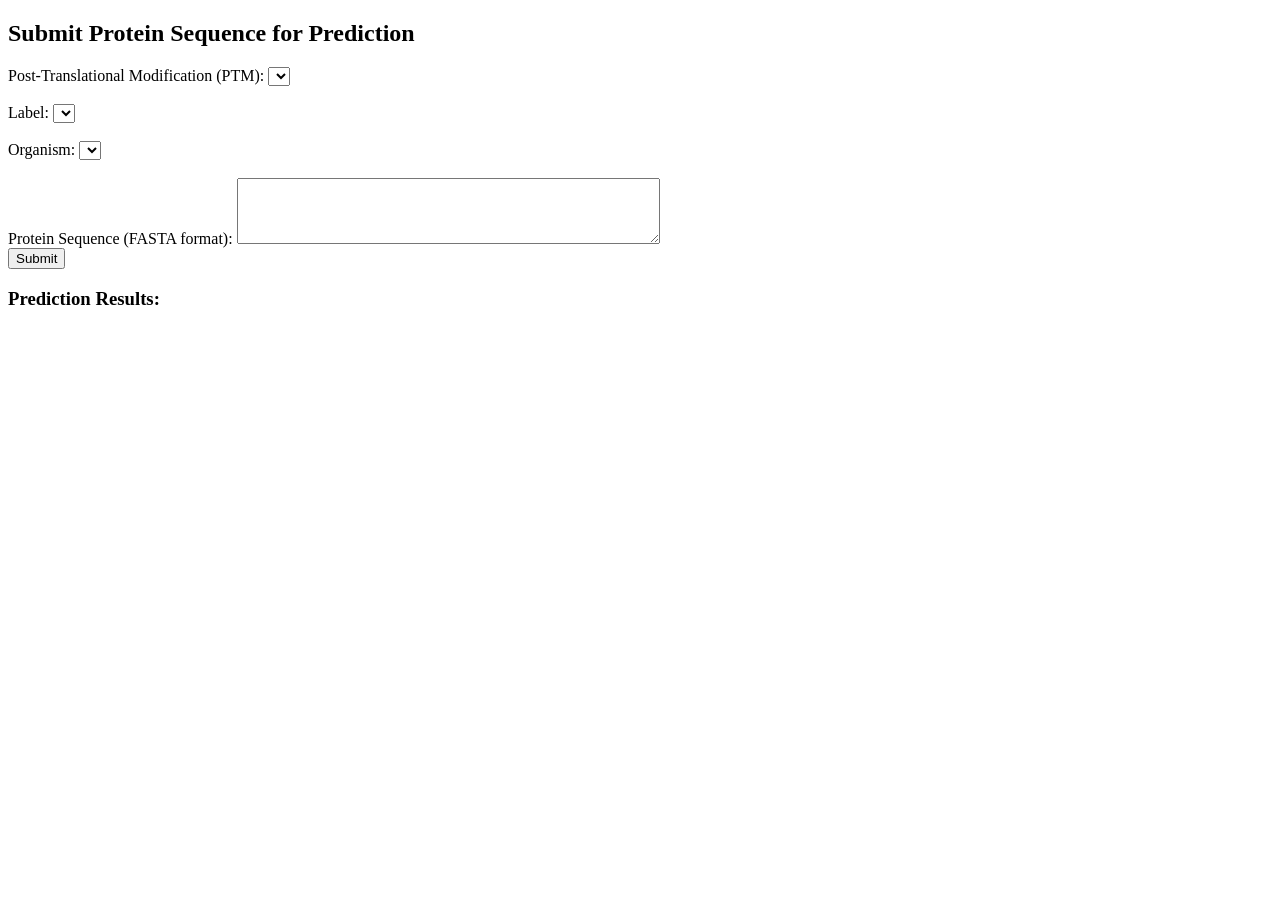
==== sitetack/frontend/index.html @ 98cb00d6 "lots of functionality even more" ====
<!DOCTYPE html>
<html>
<head>
    <title>Sitetack</title>
</head>
<body>
    <h2>Submit Protein Sequence for Prediction</h2>
    <form id="predictionForm">
        <label for="ptm">Post-Translational Modification (PTM):</label>
        <select name="ptm" id="ptm">
            <!-- Dynamically added Ptm options will appear here -->
        </select>
        
        <div id="ptm_description">
            <!-- Description will be displayed here -->
        </div>
        <br>
        <label for="label">Label:</label>
        <select name="label" id="label">
            <!-- Dynamically added Label options will appear here -->
        </select>
        
        <div id="label_description">
            <!-- Description will be displayed here -->
        </div>
        <br>
        <label for="organism">Organism:</label>
        <select name="organism" id="organism">
            <!-- Dynamically added Organism options will appear here -->
        </select>
        
        <div id="organism_description">
            <!-- Description will be displayed here -->
        </div>
        <br>
        <label for="text">Protein Sequence (FASTA format):</label>
        <textarea name="text" id="text" rows="4" cols="50"></textarea>
        <br>
        <button type="button" onclick="submitData()">Submit</button>
    </form>

    <h3>Prediction Results:</h3>
    
   <!-- Add a style to initially hide the threshold control -->
    <style>
        #thresholdControl {
            display: none;
        }
    </style>

    <!-- Threshold slider -->
    <div id="thresholdControl">
        <label for="threshold">Highlighting Threshold:</label>
        <input type="range" id="threshold" name="threshold" min="0" max="1" step="0.01" value="0.5">
        <span id="thresholdValue">0.5</span>
    </div>

    <pre id="results"></pre>
 

    <!-- link script.js -->
    <script src="/frontend/script.js"></script>
</body>
</html>
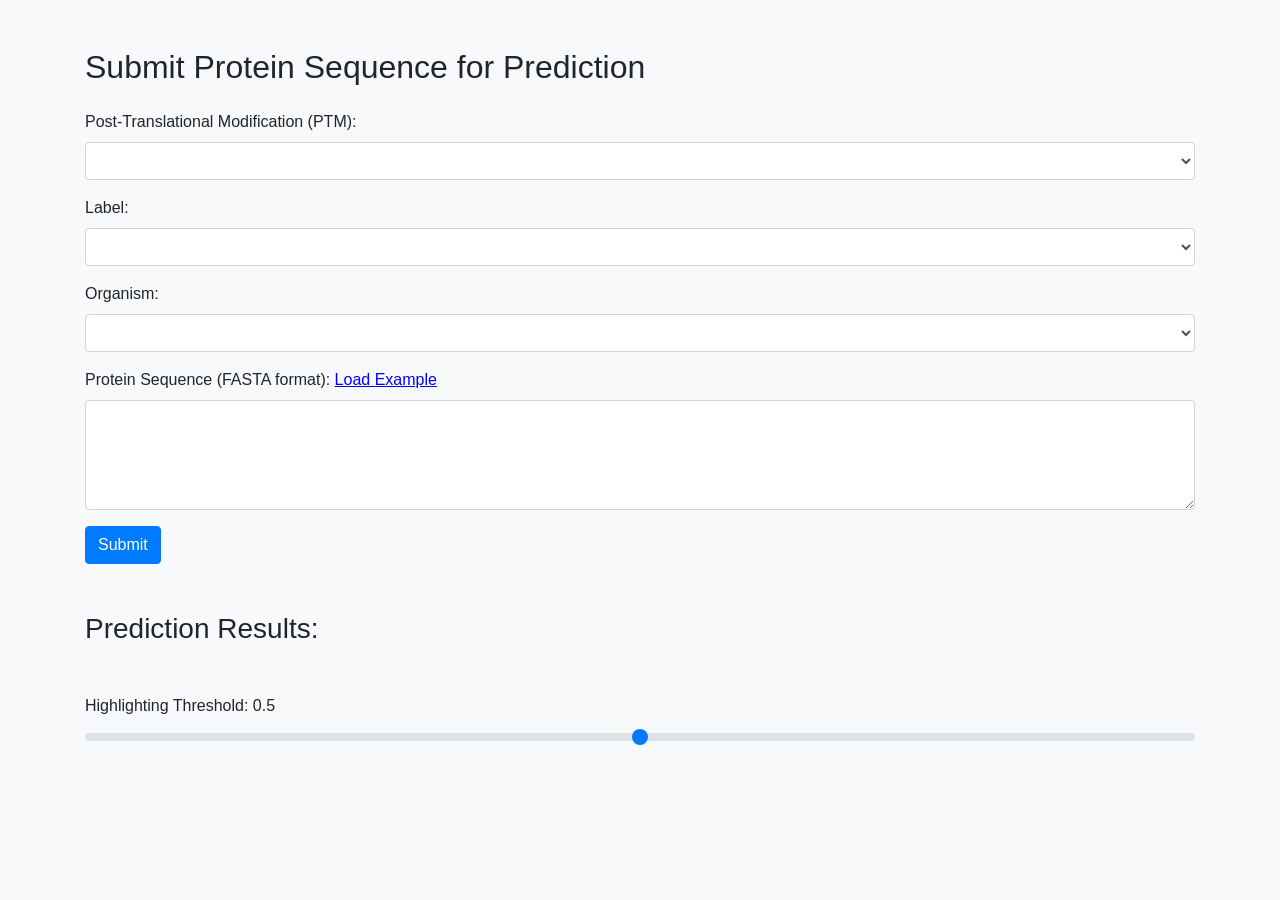
==== commit 07dbe88b: "api-2" ====
--- a/sitetack/frontend/index.html
+++ b/sitetack/frontend/index.html
@@ -1,63 +1,74 @@
 <!DOCTYPE html>
-<html>
+<html lang="en">
 <head>
+    <meta charset="UTF-8">
+    <meta name="viewport" content="width=device-width, initial-scale=1.0">
     <title>Sitetack</title>
+    <!-- Include Bootstrap CSS -->
+    <link rel="stylesheet" href="https://stackpath.bootstrapcdn.com/bootstrap/4.5.2/css/bootstrap.min.css">
+    <!-- Optional: include a custom CSS file to further customize your site -->
+    <link rel="stylesheet" href="/frontend/style.css">
 </head>
-<body>
-    <h2>Submit Protein Sequence for Prediction</h2>
-    <form id="predictionForm">
-        <label for="ptm">Post-Translational Modification (PTM):</label>
-        <select name="ptm" id="ptm">
-            <!-- Dynamically added Ptm options will appear here -->
-        </select>
-        
-        <div id="ptm_description">
-            <!-- Description will be displayed here -->
+<body class="bg-light">
+    <div class="container py-5">
+        <h2 class="mb-4">Submit Protein Sequence for Prediction</h2>
+        <form id="predictionForm">
+            <div class="form-group">
+                <label for="ptm">Post-Translational Modification (PTM):</label>
+                <select name="ptm" id="ptm" class="form-control">
+                    <!-- Dynamically added Ptm options will appear here -->
+                </select>
+                <div id="ptm_description" class="form-text">
+                    <!-- Description will be displayed here -->
+                </div>
+            </div>
+            
+            <div class="form-group">
+                <label for="label">Label:</label>
+                <select name="label" id="label" class="form-control">
+                    <!-- Dynamically added Label options will appear here -->
+                </select>
+                <div id="label_description" class="form-text">
+                    <!-- Description will be displayed here -->
+                </div>
+            </div>
+
+            <div class="form-group">
+                <label for="organism">Organism:</label>
+                <select name="organism" id="organism" class="form-control">
+                    <!-- Dynamically added Organism options will appear here -->
+                </select>
+                <div id="organism_description" class="form-text">
+                    <!-- Description will be displayed here -->
+                </div>
+            </div>
+            
+            <div class="form-group">
+                <label for="text">Protein Sequence (FASTA format):</label>
+                <span id="loadExampleLink" style="text-decoration: underline; color: blue; cursor: pointer;">Load Example</span>
+                <textarea name="text" id="text" rows="4" class="form-control"></textarea>
+            </div>
+            
+            <button type="button" class="btn btn-primary" onclick="submitData()">Submit</button>
+        </form>
+
+        <h3 class="mt-5">Prediction Results:</h3>
+
+        <div id="downloadButtonsContainer" class="d-inline-block "></div>
+
+        <div id="thresholdControl" class="mt-3">
+            <label for="threshold">Highlighting Threshold: <span id="thresholdValue">0.5</span></label>
+            <input type="range" id="threshold" name="threshold" class="custom-range" min="0" max="1" step="0.01" value="0.5">
+            
         </div>
-        <br>
-        <label for="label">Label:</label>
-        <select name="label" id="label">
-            <!-- Dynamically added Label options will appear here -->
-        </select>
-        
-        <div id="label_description">
-            <!-- Description will be displayed here -->
-        </div>
-        <br>
-        <label for="organism">Organism:</label>
-        <select name="organism" id="organism">
-            <!-- Dynamically added Organism options will appear here -->
-        </select>
-        
-        <div id="organism_description">
-            <!-- Description will be displayed here -->
-        </div>
-        <br>
-        <label for="text">Protein Sequence (FASTA format):</label>
-        <textarea name="text" id="text" rows="4" cols="50"></textarea>
-        <br>
-        <button type="button" onclick="submitData()">Submit</button>
-    </form>
 
-    <h3>Prediction Results:</h3>
-    
-   <!-- Add a style to initially hide the threshold control -->
-    <style>
-        #thresholdControl {
-            display: none;
-        }
-    </style>
-
-    <!-- Threshold slider -->
-    <div id="thresholdControl">
-        <label for="threshold">Highlighting Threshold:</label>
-        <input type="range" id="threshold" name="threshold" min="0" max="1" step="0.01" value="0.5">
-        <span id="thresholdValue">0.5</span>
+        <pre id="results"></pre>
     </div>
 
-    <pre id="results"></pre>
- 
-
+    <!-- Include Bootstrap JS and its dependencies -->
+    <script src="https://code.jquery.com/jquery-3.5.1.slim.min.js"></script>
+    <script src="https://cdn.jsdelivr.net/npm/@popperjs/core@2.5.2/dist/umd/popper.min.js"></script>
+    <script src="https://stackpath.bootstrapcdn.com/bootstrap/4.5.2/js/bootstrap.min.js"></script>
     <!-- link script.js -->
     <script src="/frontend/script.js"></script>
 </body>
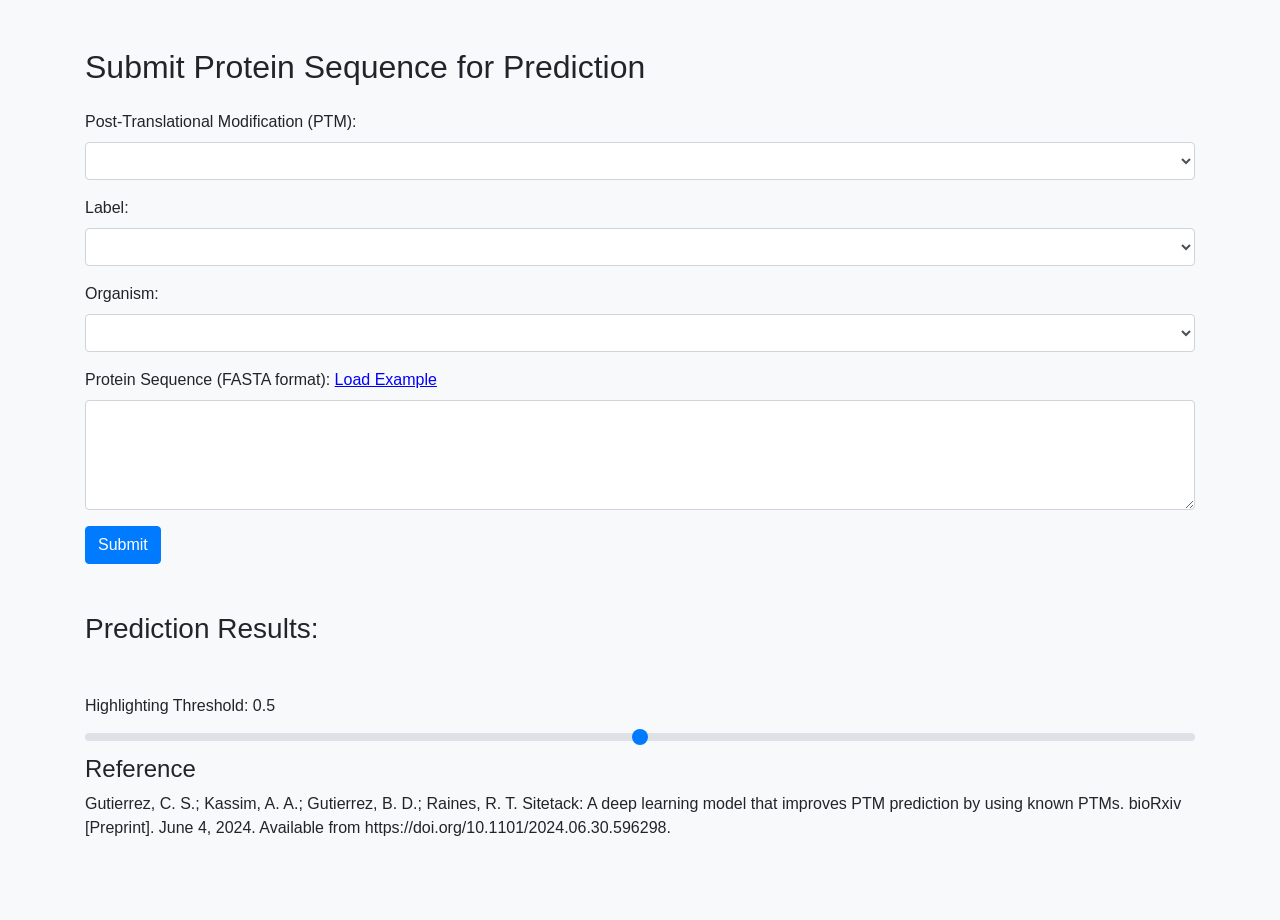
==== commit 176f2c14: "Update index.html" ====
--- a/sitetack/frontend/index.html
+++ b/sitetack/frontend/index.html
@@ -61,6 +61,8 @@
             <input type="range" id="threshold" name="threshold" class="custom-range" min="0" max="1" step="0.01" value="0.5">
             
         </div>
+        <h4>Reference</h4>
+        <p>Gutierrez, C. S.; Kassim, A. A.; Gutierrez, B. D.; Raines, R. T. Sitetack: A deep learning model that improves PTM prediction by using known PTMs. bioRxiv [Preprint]. June 4, 2024. Available from https://doi.org/10.1101/2024.06.30.596298.</p>
 
         <pre id="results"></pre>
     </div>
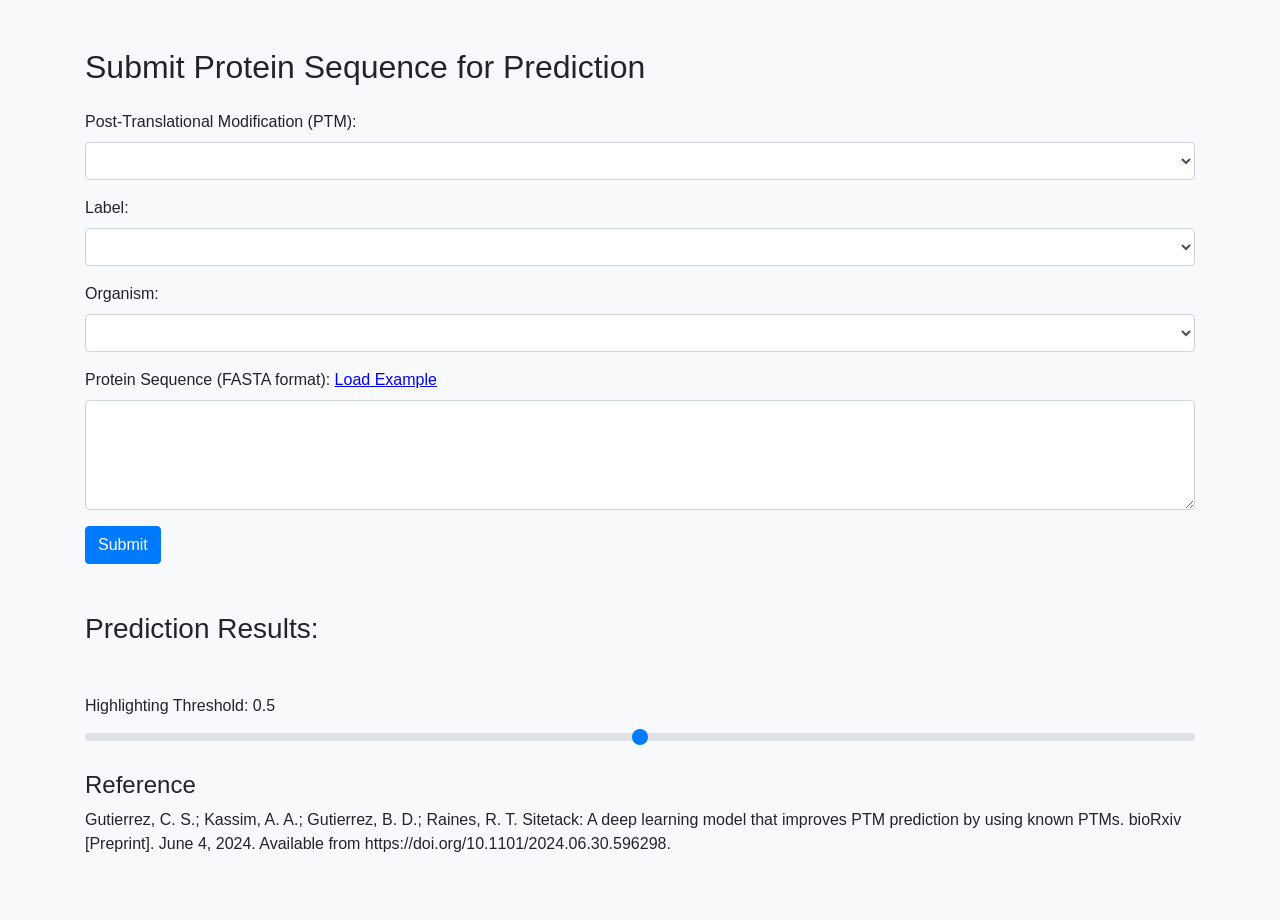
==== commit b6952a05: "Update index.html" ====
--- a/sitetack/frontend/index.html
+++ b/sitetack/frontend/index.html
@@ -61,10 +61,11 @@
             <input type="range" id="threshold" name="threshold" class="custom-range" min="0" max="1" step="0.01" value="0.5">
             
         </div>
+        
+        <pre id="results"></pre>
         <h4>Reference</h4>
         <p>Gutierrez, C. S.; Kassim, A. A.; Gutierrez, B. D.; Raines, R. T. Sitetack: A deep learning model that improves PTM prediction by using known PTMs. bioRxiv [Preprint]. June 4, 2024. Available from https://doi.org/10.1101/2024.06.30.596298.</p>
 
-        <pre id="results"></pre>
     </div>
 
     <!-- Include Bootstrap JS and its dependencies -->
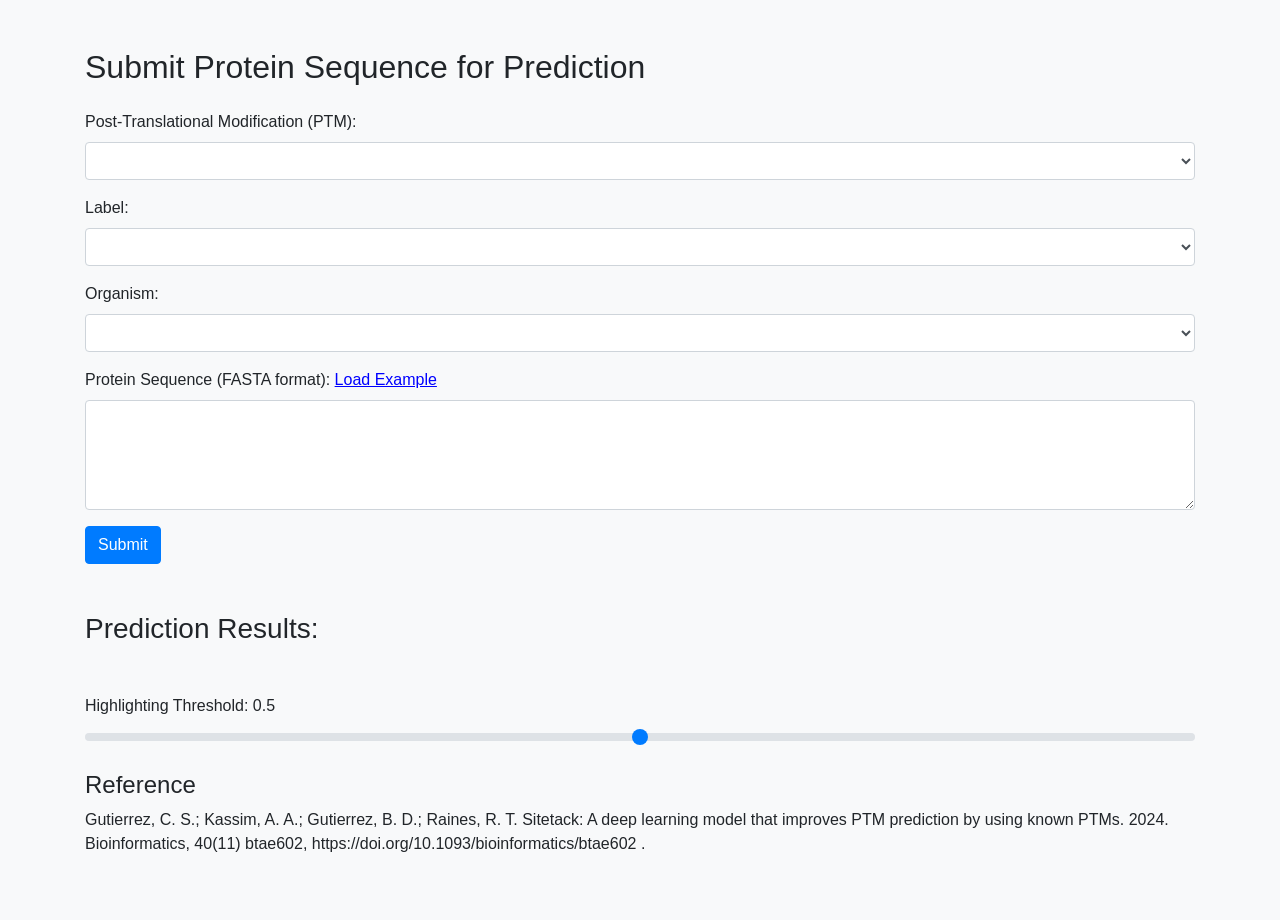
==== commit 2e5c827f: "Update index.html" ====
--- a/sitetack/frontend/index.html
+++ b/sitetack/frontend/index.html
@@ -64,7 +64,7 @@
         
         <pre id="results"></pre>
         <h4>Reference</h4>
-        <p>Gutierrez, C. S.; Kassim, A. A.; Gutierrez, B. D.; Raines, R. T. Sitetack: A deep learning model that improves PTM prediction by using known PTMs. bioRxiv [Preprint]. June 4, 2024. Available from https://doi.org/10.1101/2024.06.30.596298.</p>
+        <p>Gutierrez, C. S.; Kassim, A. A.; Gutierrez, B. D.; Raines, R. T. Sitetack: A deep learning model that improves PTM prediction by using known PTMs. 2024. Bioinformatics, 40(11) btae602, https://doi.org/10.1093/bioinformatics/btae602 .</p>
 
     </div>
 
